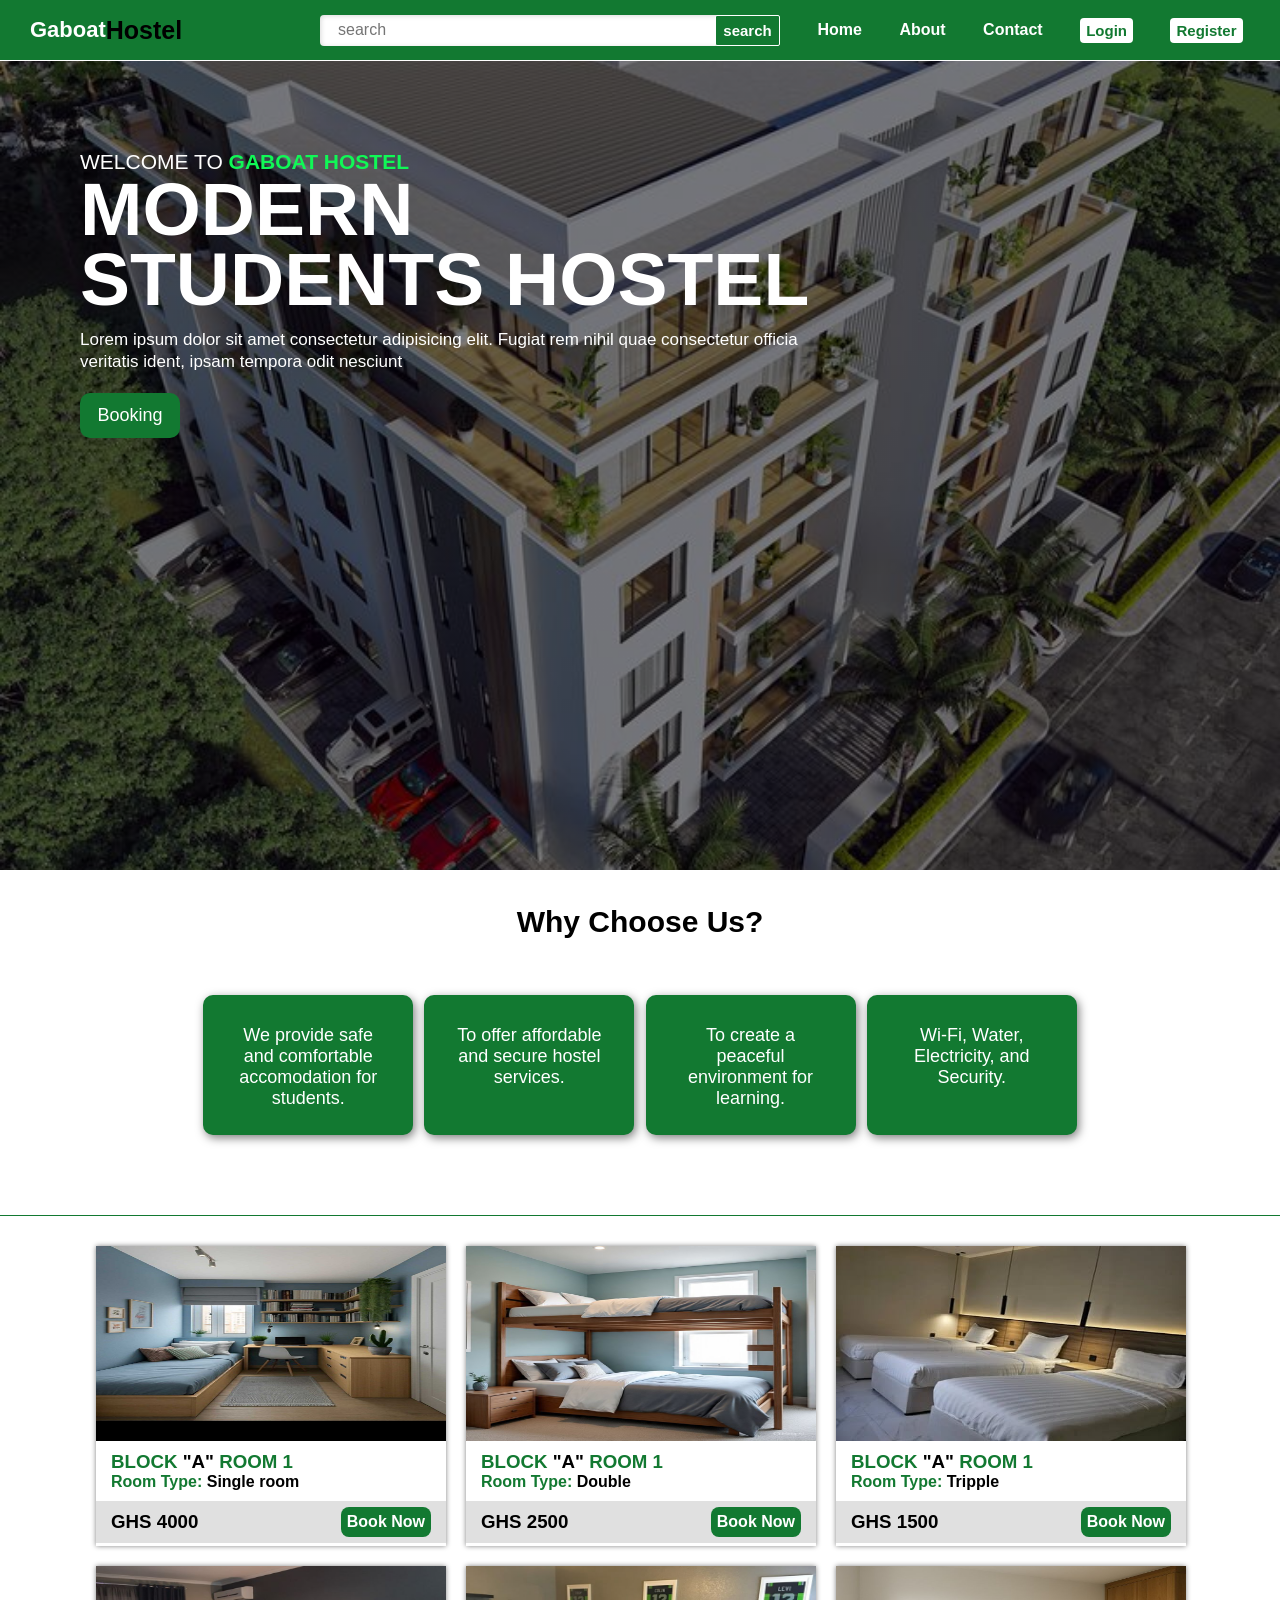
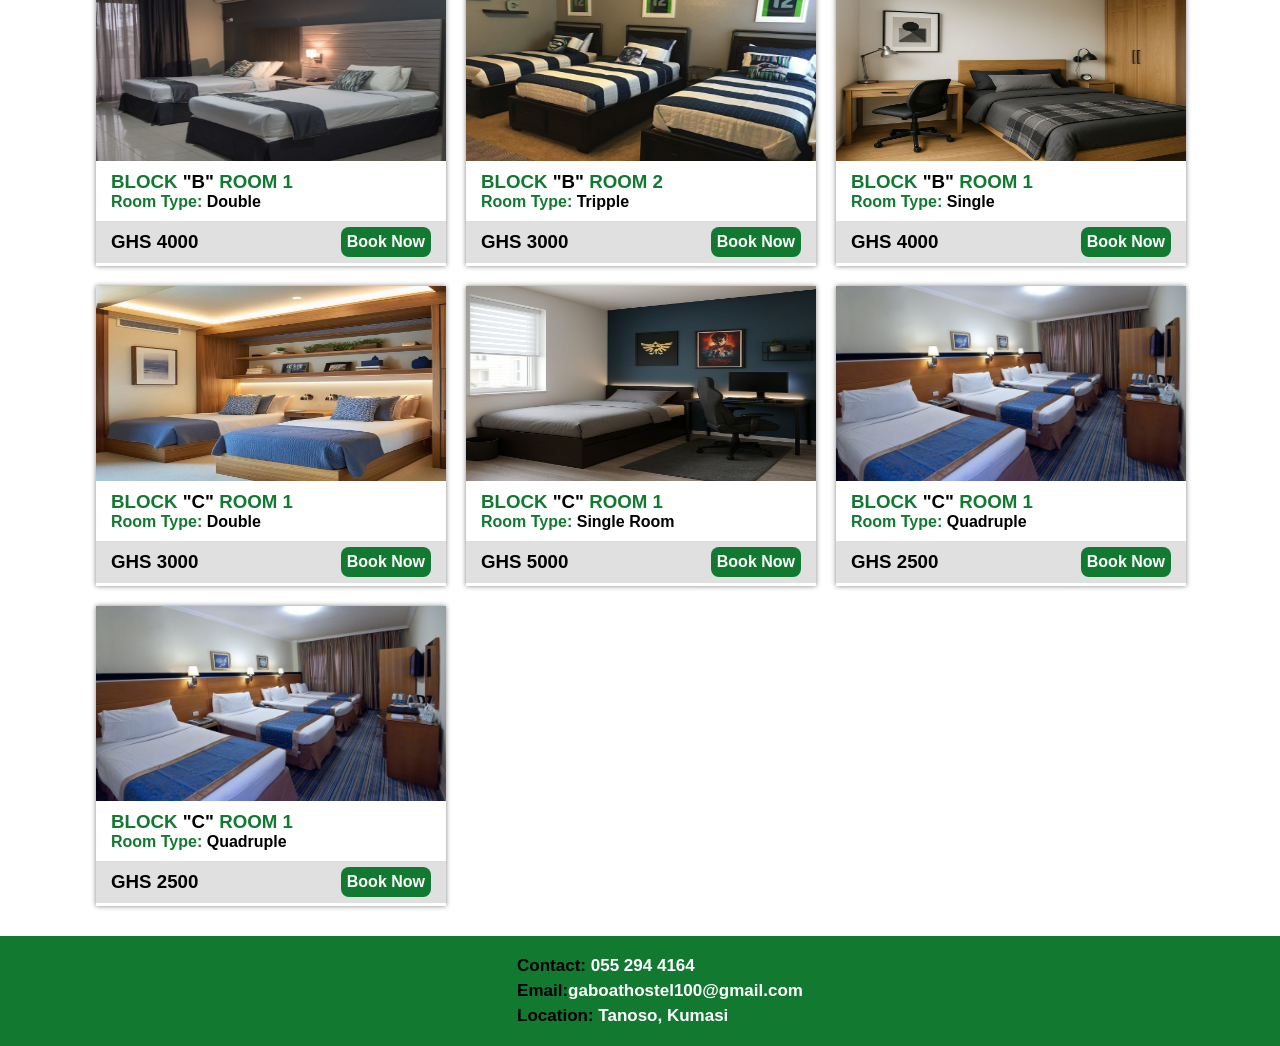
==== index.html @ 5fae3f0c "first commit" ====
<!DOCTYPE html>
<html lang="en">
<head>

     <!-- Basic Icons -->
<link href="https://cdn.boxicons.com/3.0.8/fonts/basic/boxicons.min.css" rel="stylesheet">
<!-- Filled Icons -->
<link href="https://cdn.boxicons.com/3.0.8/fonts/filled/boxicons-filled.min.css" rel="stylesheet">
<!-- Brand Icons -->
<link href="https://cdn.boxicons.com/3.0.8/fonts/brands/boxicons-brands.min.css" rel="stylesheet">
    <meta charset="UTF-8">
    <meta name="viewport" content="width=device-width, initial-scale=1.0">
    <title>Home Page</title>
    <link rel="stylesheet" href="index.css">
</head>
<body>
    <header>
        <div class="navbar">
            <div class="left_nav">
                Gaboat<strong class="hostel">Hostel</strong>
            </div>
            <div class="middle_nav">
                <input class="search_bar" type="text" placeholder="search">
                <button class="search_button">search</button>
            </div>
            <i id="menu-icon" class="bx bx-list-ul"></i>
            <div class="right_nav">
                <a class="home" href="index.html">Home</a>
                <a  class="about" href="#About">About</a>
                <a class="contact" href="contact.html">Contact</a>
                <button class="login_button"><a class="login" href="login.html">Login</a></button>
                <button class="register_button"><a class="register" href="register.html">Register</a></button>
            </div>
        </div>
    </header>
    
    <div class="home-page">
        <div class="section1">
            <div class="text-section">
                <p class="medium_text">WELCOME TO <strong class="strong">GABOAT HOSTEL</strong></p>
                <P class="large_text">MODERN <br> STUDENTS HOSTEL</P>
                <p class="small_text">Lorem ipsum dolor sit amet consectetur adipisicing elit. Fugiat rem nihil quae consectetur officia veritatis ident, ipsam tempora odit nesciunt 
                </p>
            </div>
            <div>
                <button class="booking"><a href="#bookRoom" target="_blank">Booking</a></button>

            </div>
            
        </div>

    </div>

    <!-- About Page -->

       
    <section id="About" class="About">
         <div class="headers">
            <h1>Why Choose Us?</h1>
        </div>
        
      <div class="boxes">
        <div class="box">
            We provide safe and comfortable accomodation for students.
        </div>

        <div class="box">
            To offer affordable and secure hostel services.
        </div>

        <div class="box">
            To create a peaceful environment for learning.
        </div>

        <div class="box">
            Wi-Fi, Water, Electricity, and Security.
        </div>
      </div>
    </section>


    <!-- Rooms -->
     <div class="main-room-box">
     <section id="bookRoom" class="rooms-page">
        <div class="rooms">
            <div class="image-box">
                <img src="multimedia/SingleRoom.jfif" alt="">
            </div>

            <div class="book-room">
                <h3>BLOCK <span>"A"</span> ROOM 1</h3>
                <p> <span>Room Type: </span>Single room</p>
            </div>

            <div class="book-price-box">
                <h3>GHS 4000</h3>
                <a href="booking.html">Book Now</a>
            </div>
        </div>
        <div class="rooms">
            <div class="image-box">
                <img src="multimedia/Regular Double.jfif" alt="">
            </div>

            <div class="book-room">
                <h3>BLOCK <span>"A"</span> ROOM 1</h3>
                <p> <span>Room Type: </span>Double</p>
            </div>

            <div class="book-price-box">
                <h3>GHS 2500</h3>
                <a href="booking.html">Book Now</a>
            </div>
        </div>
        <div class="rooms">
            <div class="image-box">
                <img src="multimedia/Three-bedroom apartment with a 70-inch screen in the living room.jfif" alt="">
            </div>

            <div class="book-room">
                <h3>BLOCK <span>"A"</span> ROOM 1</h3>
                <p> <span>Room Type: </span>Tripple</p>
            </div>

            <div class="book-price-box">
                <h3>GHS 1500</h3>
                <a href="booking.html">Book Now</a>
            </div>
        </div>
        <div class="rooms">
            <div class="image-box">
                <img src="multimedia/Simple lines create a statement in this double bedroom of a hotel.jfif" alt="Image">
            </div>

            <div class="book-room">
                <h3>BLOCK <span>"B"</span> ROOM 1</h3>
                <p> <span>Room Type: </span>Double</p>
            </div>

            <div class="book-price-box">
                <h3>GHS 4000</h3>
                <a href="booking.html">Book Now</a>
            </div>
        </div>
        <div class="rooms">
            <div class="image-box">
                <img src="multimedia/TRIPPLE BED.jfif" alt="">
            </div>

            <div class="book-room">
                <h3>BLOCK <span>"B"</span> ROOM 2</h3>
                <p> <span>Room Type: </span>Tripple</p>
            </div>

            <div class="book-price-box">
                <h3>GHS 3000</h3>
                <a href="booking.html">Book Now</a>
            </div>
        </div>
        <div class="rooms">
            <div class="image-box">
                <img src="multimedia/single room1.jfif" alt="">
            </div>

            <div class="book-room">
                <h3>BLOCK <span>"B"</span> ROOM 1</h3>
                <p> <span>Room Type: </span>Single</p>
            </div>

            <div class="book-price-box">
                <h3>GHS 4000</h3>
                <a href="booking.html">Book Now</a>
            </div>
        </div>
        <div class="rooms">
            <div class="image-box">
                <img src="multimedia/download (1).jfif" alt="">
            </div>

            <div class="book-room">
                <h3>BLOCK <span>"C"</span> ROOM 1</h3>
                <p> <span>Room Type: </span>Double</p>
            </div>

            <div class="book-price-box">
                <h3>GHS 3000</h3>
                <a href="booking.html">Book Now</a>
            </div>
        </div>
        <div class="rooms">
            <div class="image-box">
                <img src="multimedia/luxury single 2.jfif" alt="">
            </div>

            <div class="book-room">
                <h3>BLOCK <span>"C"</span> ROOM 1</h3>
                <p> <span>Room Type: </span>Single Room</p>
            </div>

            <div class="book-price-box">
                <h3>GHS 5000</h3>
                <a href="booking.html">Book Now</a>
            </div>
        </div>
        <div class="rooms">
            <div class="image-box">
                <img src="multimedia/4 Room.jfif" alt="">
            </div>

            <div class="book-room">
                <h3>BLOCK <span>"C"</span> ROOM 1</h3>
                <p> <span>Room Type: </span>Quadruple</p>
            </div>

            <div class="book-price-box">
                <h3>GHS 2500</h3>
                <a href="booking.html">Book Now</a>
            </div>
        </div>

        <div class="rooms">
            <div class="image-box">
                <img src="multimedia/4 Room.jfif" alt="">
            </div>

            <div class="book-room">
                <h3>BLOCK <span>"C"</span> ROOM 1</h3>
                <p> <span>Room Type: </span>Quadruple</p>
            </div>

            <div class="book-price-box">
                <h3>GHS 2500</h3>
                <a href="booking.html">Book Now</a>
            </div>
        </div>


     </section>
     </div>


    <!-- Footer -->
     <footer class="footer-page">
        <div>
            <p> <span>Contact:</span> 055 294 4164</p>
            <p><span>Email:</span>gaboathostel100@gmail.com</p>
            <p><span>Location:</span>  Tanoso, Kumasi</p>
        </div>
     </footer>

     <script src="JS/script.js"></script>
</body>
</html>
---- index.css ----
*{
    margin: 0;
    padding: 0;
    font-family: 'poppins', sans-serif;
    text-decoration: none;
    list-style-type: none;
}

/* Home Page */
html{
    scroll-behavior: smooth;
}
body{
    width: 100%;
    height: 100vh;

     @media screen and (max-width:1024px){
       width: 100%; 
       height: 100vh;
    }
}


#menu-icon{
    display: none;
    color: white;
    font-size: 30px;

     @media screen and (max-width:1024px){
       display: flex;
       font-size: 50px;

         
    }
}

header{
    width: 100%;
    height: auto;
    display: flex;
    align-items: center;
    justify-content: center;
}

.home-page{
    height: 90vh;
    width: 100%;
    background: linear-gradient(rgba(0,0,0,0.5),rgba(0,0,0,0.5)),url(multimedia/ROSELINE\ APARTMENTS\ -\ Omokha\ Isaac.jfif);
    background-position: center;
    background-repeat: no-repeat;
    background-size: cover;
    padding-top: 60px;

     @media screen and (max-width:1024px){     
        display: flex;
        flex-direction: column;
        height:fit-content ;
        
    }

}

.navbar{
    width:100%;
    height: 60px;
    background-color: rgb(18, 121, 49);
    border-bottom: 1px solid white;
    display: flex;
    align-items: center;
    position: fixed;
    top: 0;
    bottom: 0;
    right: 0;

     @media screen and (max-width:1024px){
        height: 60px;
        justify-content: space-between;
        padding: 0 30px;
            
    }
}


.left_nav{
    color: white;
    font-size: 22px;
    font-weight: 700;
    width: 300px;
    height: 50px;
    display: flex;
    justify-content: start;
    align-items: center;
    margin-left: 30px;

     @media screen and (max-width:1024px){
        font-size: 25px;
        font-weight: bold;
        width: fit-content;
        margin-left: 50px;   
    }
}

.hostel{
    font-size: 25px;
    color: black;

     @media screen and (max-width:1024px){
        font-size: 30px;
        font-weight: bold;   
    }
}

.middle_nav{
    flex: 1;
    height: 50px;
    display: flex;
    align-items: center;
    justify-content: center;

     @media screen and (max-width:1024px){
        height: 30px;  
        display: none;
    }

}

.search_bar{
    border-radius: 4px;
    width: 400px;
    height: 31px;
    outline: none;
    border: none;
    box-shadow: inset 1px 1px 5px rgba(0, 0, 0, 0.15);  

     @media screen and (max-width:1024px){
        height: 25px;
        
    }
}

input::placeholder{
    padding-left: 18px;
    font-size: 16px;
    font-weight: 500;
}

.search_bar:hover{
    box-shadow: 3px 3px 10px rgba(0, 0, 0, 0.15);
    background-color:white;
}

.search_button{
    width: 65px;
    border: none;
    height: 31px;
    margin-left: -5px;
    outline: none;
    border-radius: 2px;
    background-color:rgb(18, 121, 49) ;
    border: 1px solid white;
    color: white;
    font-size: 15px;
    font-weight: 600;  
    cursor: pointer;
    transition: background-color 0.3s, box-shadow 0.3s;

     @media screen and (max-width:1024px){
        height: 25px;   
    }
}

.search_button:hover{
    box-shadow: 1px 1px 6px rgba(0, 0, 0, 0.15);
    background-color: rgb(23, 136, 57);
}

.right_nav{
    width:500px;
    height: 50px;
    display: flex;
    justify-content: space-evenly;
    align-items: center;
    flex-shrink: 0;

     @media screen and (max-width:1024px){
        display: none;
        height: fit-content;  
    }
}

.right_nav.show{
    background-color:rgb(18, 121, 49) ;
    height: 70vh;
    display: flex;
    flex-direction: column;
    width: 40%;
    position: absolute;
    top: 50px;
    right: 0;
}


.login_button{
    background-color:white;
    border: none;
    border-radius: 4px;  
    transition: background-color 0.15s, box-shadow 0.15s;
    cursor: pointer;
}

.login_button:hover{
    background-color: rgb(245, 245, 245);
    box-shadow: 1px 1px 8px rgba(0, 0, 0, 0.15);
}

.register_button{
    background-color:white;
    border: none;
    border-radius: 4px;
    transition: background-color 0.15s, box-shadow 0.15s;
    cursor: pointer;
}

.register_button:hover{
    background-color: rgb(245, 245, 245);
    box-shadow: 1px 1px 8px rgba(0, 0, 0, 0.15);
}

.login, .register{
    display: flex;
    align-items: center;
    padding:4px 6px;
    color: rgb(18, 121, 49);
    font-size: 15px;
    font-weight: 600;

    @media screen and (max-width:1024px){
        font-size: 25px; 
    }
}

.home, .about, .contact, .rooms{
    color:white;
    font-size: 16px;
    font-weight: 700;

    @media screen and (max-width:1024px){
        font-size: 25px;  
    }

}

.home:hover, .about:hover, .contact:hover, .rooms:hover{
    color: rgb(19, 247, 87);
}


/* Section1 */
.section1{
    height: 100vh;
    margin-left: 80px;
    margin-top: 90px;

     @media screen and (max-width:1024px){
        display: flex;
        margin-left: unset; 
        flex-direction: column;
        width: 100%;
        height: 80vh;
        margin-top: 0px;
        justify-content: center;
        align-items: center;
        
    }

.text-section{
    @media screen and (max-width:1024px){
        display: flex;
        flex-direction: column;
        align-items: flex-start;
        justify-content: flex-start;
        margin-left: 25px;
    }
}

}

.medium_text, .large_text, .small_text{
    color: white;
}

.medium_text{
    font-size: 21px;

     @media screen and (max-width:1024px){
       font-size: 25px;
       font-weight: 600; 
       width: 100%;
    }
}

.strong{
    color:  rgb(16, 248, 86);;
}

.large_text{
    font-size: 75px;
    margin-top: 0;
    line-height: 70px;
    font-weight: 600;

     @media screen and (max-width:1024px){
       font-size: 50px;
       font-weight: 600; 
       line-height: 50px;
       margin-top: 5px;
    }
    
}

.small_text{
    font-size: 17px;
    font-weight: 500;
    display: flex;
    width: 740px;
    line-height: 22px;
    margin-top: 15px;

    @media screen and (max-width:1024px) {
        width: 100%;
        font-size: 23px;
        font-weight: 600;
        line-height: 28px;
        margin-top: 8px;
    }
}

/* Booking and Payment */
   

.booking{
    cursor: pointer;
    border-radius: 10px;
    margin-top: 20px;
    width: 100px;
    height: 45px;
    border: none;
    background-color: rgb(18, 121, 49);
    transition:background-color 0.15s, box-shadow 0.15s ;

     @media screen and (max-width:1024px){
       margin-bottom: 25px;
       width: 140px;
       height: 60px;
       margin-left: 25px;
    }

}

.booking:hover{
    background-color: rgb(20, 146, 58);
    box-shadow: 2px 2px 8px rgba(0, 0, 0, 0.15);
}

.booking a{
    color: white;
    font-size: 18px;

     @media screen and (max-width:1024px){
      font-size: 30px;
      font-weight: 600;
    }
}




/* About Page */

.About{
    border-bottom: 1px solid rgb(18, 121, 49);
    width: 100%;
    display: flex;
    justify-content: center;
    align-items: center;
    flex-direction: column;
}

.boxes{
    width: 70%;
    display: flex;
    align-items: center;
    justify-content: space-evenly;
    padding: 50px;
    margin-top: 1px;
    margin-bottom: 30px;

     @media screen and (max-width:1024px){
        display: grid;
       grid-template-columns: repeat(2,1fr);
       width: 60%;
       justify-content: center;
       gap: 15px;  
    }
}

.headers{
    text-align: center;
    margin-top: 35px;
}

.headers h1{
    color: black;
    margin-bottom: 5px;
    font-size: 30px;
}

.box{
    background-color: rgb(18, 121, 49);
    padding: 30px;
    text-align: center;
    border-radius: 10px;
    font-size: 18px;
    font-weight: 300;
    color: white;
    width: 150px;
    height: 80px;
    box-shadow: 2PX 3PX 10PX rgba(0, 0, 0, 0.5);

     @media screen and (max-width:1024px){
       width:90px;
       height:110px;
       font-size: 17px;
       font-weight: 600; 
    }
}



/* Rooms */
.main-room-box{
    margin-top: 30px;
    width: 100%;
    height: auto;
    display: flex;
    justify-content: space-evenly;
    align-items: center;
}


.rooms-page{
    width: 85%;
    height: auto;
    display: grid;
    grid-template-columns: repeat(3,1fr);
    gap: 20px;

     @media screen and (max-width:1024px){
        grid-template-columns: repeat(2, 1fr);
        width: 60%;
        justify-content: center;
        align-items: center; 
    }
    
}

.rooms{
    width: 350px;
    height: 300px;
    box-shadow: 0 0 5px gray;

     @media screen and (max-width:1024px){
       width: 170px;
       height: 200px;
    }
}

.image-box{
    width: 100%;
    height: 65%;

    

}

.image-box img{
    width: 100%;
    height: 100%;
}

.book-room{
   margin: 10px 0 10px 0;
   padding: 0 15px;
    
    @media screen and (max-width:1024px){
       padding: 0 5px;
       margin:5px 0 5px 0 ;
    }  
}
 
.book-room h3{
    color:rgb(18, 121, 49);
    
    @media screen and (max-width:1024px){
       font-size: 14px;  
    }
}

.book-room h3:hover{
    color: rgb(18, 121, 49);
}

.book-room h3 span{
    color: black;

    @media screen and (max-width:1024px){
       font-size: 14px;  
    }
}

.book-room p{
    color: black;
    font-size: 16px;
    font-weight: 800;

     @media screen and (max-width:1024px){
       font-size: 12px;
       font-weight: 700;  
    }

}

.book-room p span{
    color:rgb(18, 121, 49) ;
}

.book-room p:hover{
    color: black;
}

.book-price-box{
    height: 42px;
    display: flex;
    justify-content: space-between;
    align-items: center;
    padding: 0 15px;
    background-color: rgb(224, 224, 224);

    @media screen and (max-width:1024px){
       font-size: 16px;
       height: 29px;
       padding: 0 5px;
       margin-bottom: 10px;    
    }
}

.book-price-box a{
    border: none;
    background-color: rgb(18, 121, 49);
    padding: 6px;
    border-radius: 8px;
    color: white;
    transition: background-color 0.15s, box-shadow 0.15s;

    @media screen and (max-width:1024px){
       font-size: 12px;
       padding: 4px;
       border-radius: 4px;  
    }
}

.book-price-box a:hover{
    background-color: rgb(20, 146, 58);
    box-shadow: 2px 2px 8px rgba(0, 0, 0, 0.15);
}

.book-price-box h3{
    color: black;

    @media screen and (max-width:1024px){
       font-size: 14px;   
    }
}

.book-price-box h3:hover{
    color: black;
}








/* Footer */
.footer-page{
    width: 100%;
    background-color:rgb(18, 121, 49) ;
    color: white;
    font-size: 17px;
    font-weight: 600;
    padding: 20px;
    margin-top: 30px;
    display: flex;
    align-items: center;
    justify-content: center;
    
}

.footer-page div{
    width: fit-content;
    height: 100%;
    display: flex;
    flex-direction: column;
    align-items: flex-start;
    gap:5px;
}

span{
    color: black;
}
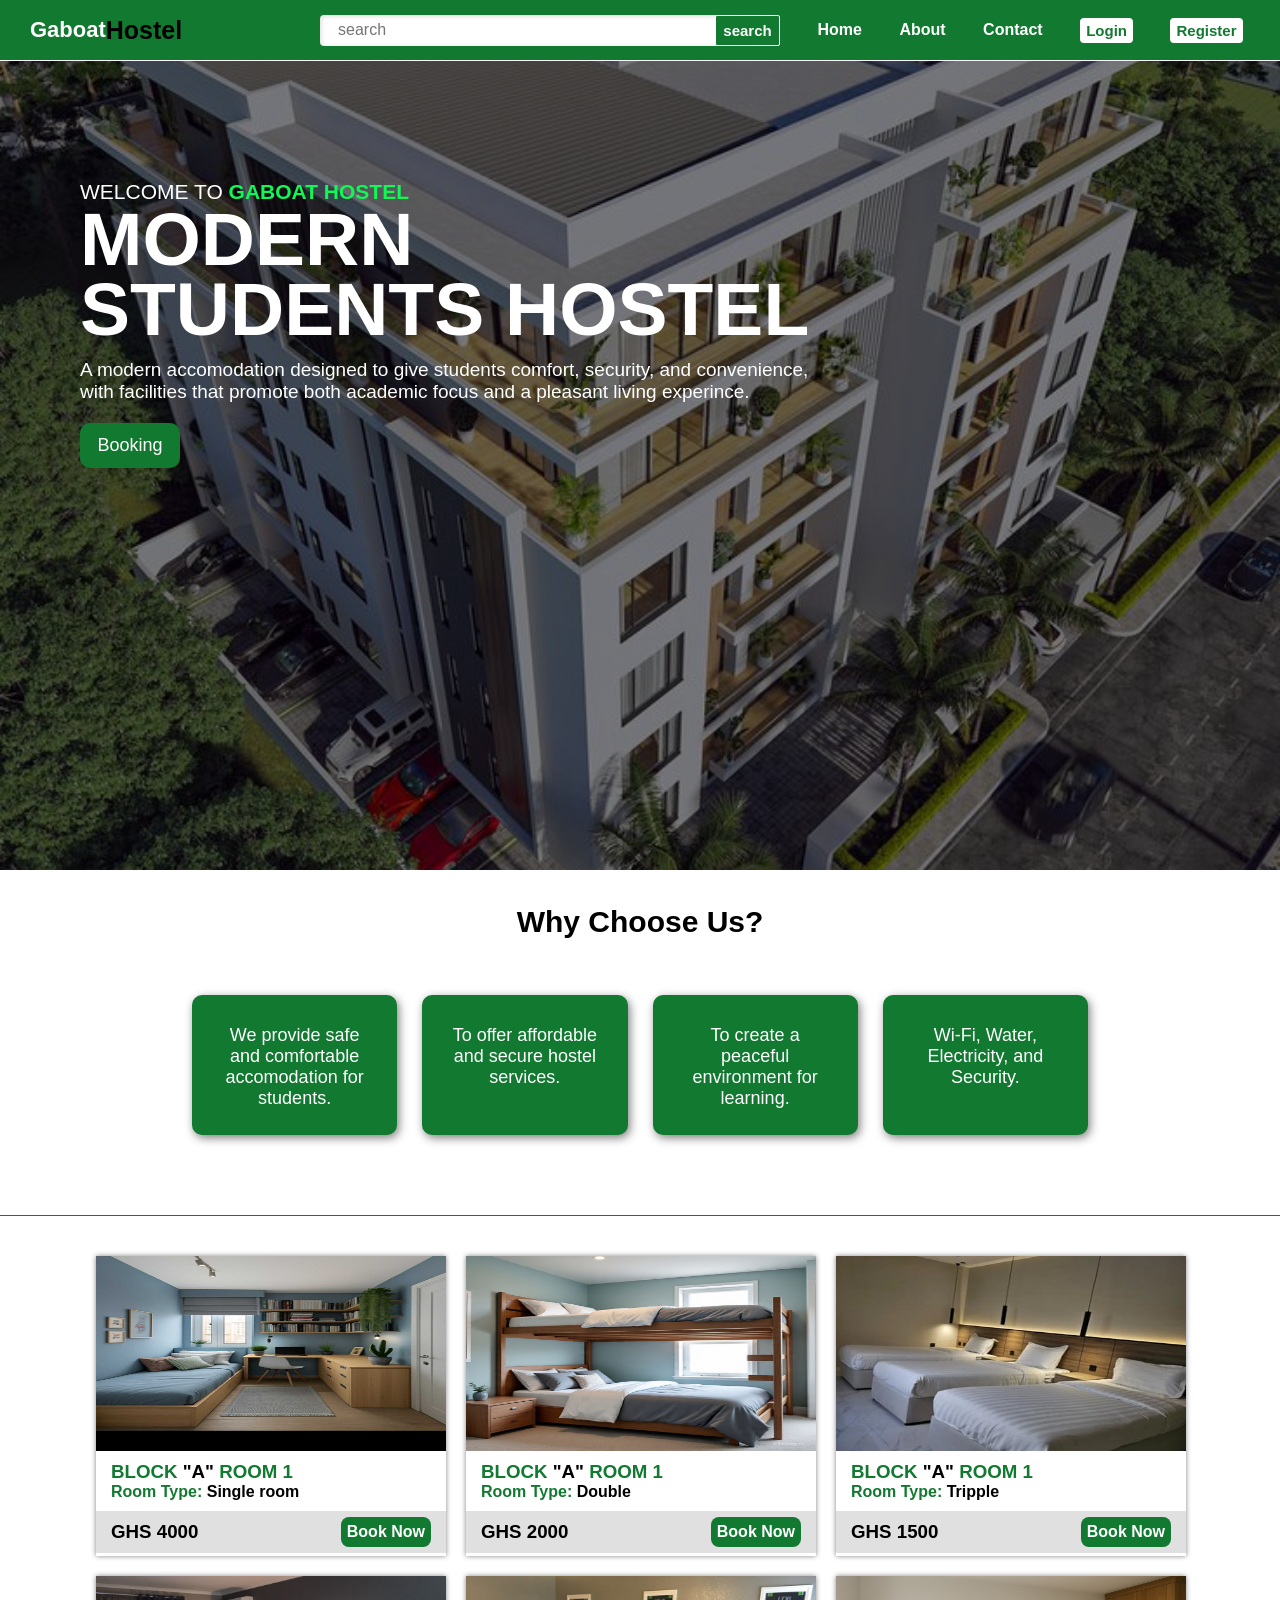
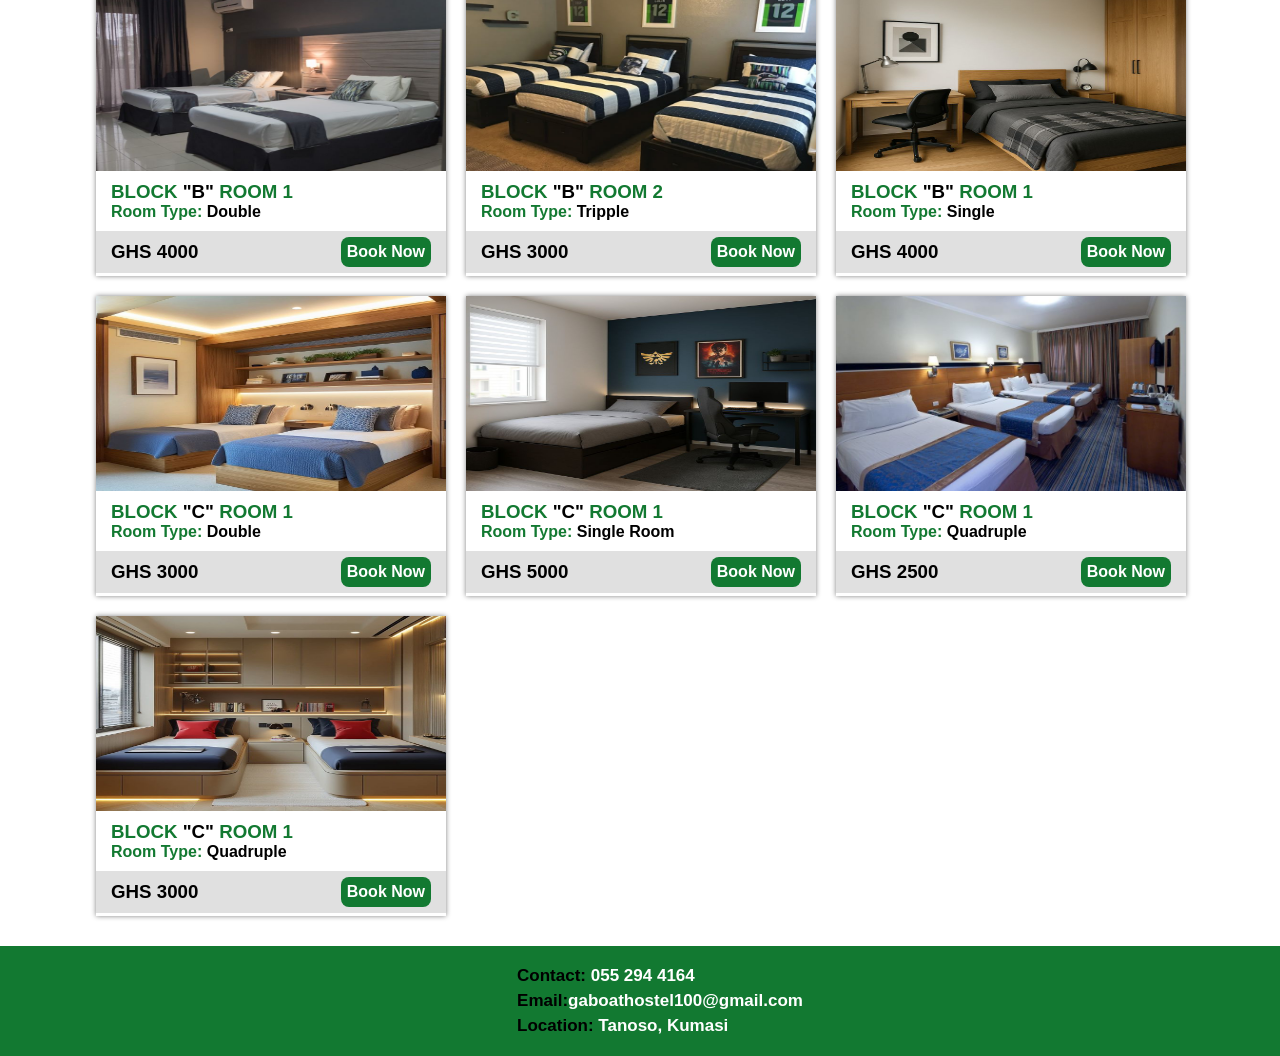
==== commit d50e4c21: "index added" ====
--- a/index.html
+++ b/index.html
@@ -11,7 +11,7 @@
     <meta charset="UTF-8">
     <meta name="viewport" content="width=device-width, initial-scale=1.0">
     <title>Home Page</title>
-    <link rel="stylesheet" href="index.css">
+    <link rel="stylesheet" href="CSS/home.css">
 </head>
 <body>
     <header>
@@ -25,7 +25,7 @@
             </div>
             <i id="menu-icon" class="bx bx-list-ul"></i>
             <div class="right_nav">
-                <a class="home" href="index.html">Home</a>
+                <a class="home" href="home.html">Home</a>
                 <a  class="about" href="#About">About</a>
                 <a class="contact" href="contact.html">Contact</a>
                 <button class="login_button"><a class="login" href="login.html">Login</a></button>
@@ -34,21 +34,18 @@
         </div>
     </header>
     
-    <div class="home-page">
-        <div class="section1">
+    <div class="hero-section">
+        <div class="hero-section1">
             <div class="text-section">
-                <p class="medium_text">WELCOME TO <strong class="strong">GABOAT HOSTEL</strong></p>
-                <P class="large_text">MODERN <br> STUDENTS HOSTEL</P>
-                <p class="small_text">Lorem ipsum dolor sit amet consectetur adipisicing elit. Fugiat rem nihil quae consectetur officia veritatis ident, ipsam tempora odit nesciunt 
-                </p>
+                <p class="sub_header">WELCOME TO <strong class="strong">GABOAT HOSTEL</strong></p>
+                <P class="main_header">MODERN <br> STUDENTS HOSTEL</P>
+                <p class="paragraph">A modern accomodation designed to give students comfort, security, and convenience, with facilities that promote both academic focus and a pleasant living experince.</p>
             </div>
             <div>
                 <button class="booking"><a href="#bookRoom" target="_blank">Booking</a></button>
 
             </div>
-            
-        </div>
-
+        </div>
     </div>
 
     <!-- About Page -->
@@ -79,7 +76,7 @@
     </section>
 
 
-    <!-- Rooms -->
+    <!-- Rooms Available -->
      <div class="main-room-box">
      <section id="bookRoom" class="rooms-page">
         <div class="rooms">
@@ -108,7 +105,7 @@
             </div>
 
             <div class="book-price-box">
-                <h3>GHS 2500</h3>
+                <h3>GHS 2000</h3>
                 <a href="booking.html">Book Now</a>
             </div>
         </div>
@@ -220,7 +217,7 @@
 
         <div class="rooms">
             <div class="image-box">
-                <img src="multimedia/4 Room.jfif" alt="">
+                <img src="multimedia/Luxury Double.jfif" alt="">
             </div>
 
             <div class="book-room">
@@ -229,7 +226,7 @@
             </div>
 
             <div class="book-price-box">
-                <h3>GHS 2500</h3>
+                <h3>GHS 3000</h3>
                 <a href="booking.html">Book Now</a>
             </div>
         </div>
--- a/CSS/home.css
+++ b/CSS/home.css
@@ -0,0 +1,626 @@
+*{
+    margin: 0;
+    padding: 0;
+    font-family: 'poppins', sans-serif;
+    text-decoration: none;
+    list-style-type: none;
+}
+
+/* Home Page */
+html{
+    scroll-behavior: smooth;
+}
+body{
+    width: 100%;
+    height: 100vh;
+
+     @media screen and (max-width:1024px){
+       width: 100%; 
+       height: 100vh;
+    }
+}
+
+
+#menu-icon{
+    display: none;
+    color: white;
+    font-size: 30px;
+
+     @media screen and (max-width:1024px){
+       display: flex;
+       font-size: 50px;
+
+         
+    }
+}
+
+/* Header */
+header{
+    width: 100%;
+    height: auto;
+    display: flex;
+    align-items: center;
+    justify-content: center;
+}
+
+/* Hero-Section */
+.hero-section{
+    height: 90vh;
+    width: 100%;
+    background: linear-gradient(rgba(0,0,0,0.5),rgba(0,0,0,0.5)),url(/multimedia/Gaboat-Hostel.jfif);
+    background-position: center;
+    background-repeat: no-repeat;
+    background-size: cover;
+    padding-top: 60px;
+
+     @media screen and (max-width:1024px){     
+        display: flex;
+        flex-direction: column;
+        height:fit-content ; 
+    }
+}
+
+/* NavBar */
+.navbar{
+    width:100%;
+    height: 60px;
+    background-color: rgb(18, 121, 49);
+    border-bottom: 1px solid white;
+    display: flex;
+    align-items: center;
+    position: fixed;
+    top: 0;
+    bottom: 0;
+    right: 0;
+
+     @media screen and (max-width:1024px){
+        height: 60px;
+        justify-content: space-between;
+        padding: 0 30px;      
+    }
+}
+
+
+.left_nav{
+    color: white;
+    font-size: 22px;
+    font-weight: 700;
+    width: 300px;
+    height: 50px;
+    display: flex;
+    justify-content: start;
+    align-items: center;
+    margin-left: 30px;
+
+     @media screen and (max-width:1024px){
+        font-size: 25px;
+        font-weight: bold;
+        width: fit-content;
+        margin-left: 50px;   
+    }
+}
+
+.hostel{
+    font-size: 25px;
+    color: black;
+
+     @media screen and (max-width:1024px){
+        font-size: 30px;
+        font-weight: bold;   
+    }
+}
+
+.middle_nav{
+    flex: 1;
+    height: 50px;
+    display: flex;
+    align-items: center;
+    justify-content: center;
+
+     @media screen and (max-width:1024px){
+        height: 30px;  
+        display: none;
+    }
+}
+
+.search_bar{
+    border-radius: 4px;
+    width: 400px;
+    height: 31px;
+    outline: none;
+    border: none;
+    box-shadow: inset 1px 1px 5px rgba(0, 0, 0, 0.15);  
+
+     @media screen and (max-width:1024px){
+        height: 25px;    
+    }
+}
+
+input::placeholder{
+    padding-left: 18px;
+    font-size: 16px;
+    font-weight: 500;
+}
+
+.search_bar:hover{
+    box-shadow: 3px 3px 10px rgba(0, 0, 0, 0.15);
+    background-color:white;
+}
+
+.search_button{
+    width: 65px;
+    border: none;
+    height: 31px;
+    margin-left: -5px;
+    outline: none;
+    border-radius: 2px;
+    background-color:rgb(18, 121, 49) ;
+    border: 1px solid white;
+    color: white;
+    font-size: 15px;
+    font-weight: 600;  
+    cursor: pointer;
+    transition: background-color 0.3s, box-shadow 0.3s;
+
+     @media screen and (max-width:1024px){
+        height: 25px;   
+    }
+}
+
+.search_button:hover{
+    box-shadow: 1px 1px 6px rgba(0, 0, 0, 0.15);
+    background-color: rgb(23, 136, 57);
+}
+
+.right_nav{
+    width:500px;
+    height: 50px;
+    display: flex;
+    justify-content: space-evenly;
+    align-items: center;
+    flex-shrink: 0;
+
+     @media screen and (max-width:1024px){
+        display: none;
+        height: fit-content;  
+    }
+}
+
+.right_nav.show{
+    background-color:rgb(18, 121, 49) ;
+    height: 70vh;
+    display: flex;
+    flex-direction: column;
+    width: 40%;
+    position: absolute;
+    top: 50px;
+    right: 20px;
+   
+}
+
+
+.login_button{
+    background-color:white;
+    border: none;
+    border-radius: 4px;  
+    transition: background-color 0.15s, box-shadow 0.15s;
+    cursor: pointer;
+}
+
+.login_button:hover{
+    background-color: rgb(245, 245, 245);
+    box-shadow: 1px 1px 8px rgba(0, 0, 0, 0.15);
+}
+
+.register_button{
+    background-color:white;
+    border: none;
+    border-radius: 4px;
+    transition: background-color 0.15s, box-shadow 0.15s;
+    cursor: pointer;
+}
+
+.register_button:hover{
+    background-color: rgb(245, 245, 245);
+    box-shadow: 1px 1px 8px rgba(0, 0, 0, 0.15);
+}
+
+.login, .register{
+    display: flex;
+    align-items: center;
+    padding:4px 6px;
+    color: rgb(18, 121, 49);
+    font-size: 15px;
+    font-weight: 600;
+
+    @media screen and (max-width:1024px){
+        font-size: 25px; 
+    }
+}
+
+.home, .about, .contact, .rooms{
+    color:white;
+    font-size: 16px;
+    font-weight: 700;
+
+    @media screen and (max-width:1024px){
+        font-size: 25px;  
+    }
+
+}
+
+.home:hover, .about:hover, .contact:hover, .rooms:hover{
+    color: rgb(19, 247, 87);
+}
+
+
+/* Section1 */
+.hero-section1{
+    height: 100vh;
+    margin-left: 80px;
+    margin-top: 120px;
+
+     @media screen and (max-width:1024px){
+        display: flex;
+        margin-left: unset; 
+        flex-direction: column;
+        width: 100%;
+        height: 80vh;
+        margin-top: 0px;
+        justify-content: center;
+        align-items: center;
+        
+    }
+
+.text-section{
+    @media screen and (max-width:1024px){
+        display: flex;
+        flex-direction: column;
+        align-items: flex-start;
+        justify-content: flex-start;
+        margin-left: 25px;
+    }
+}
+
+}
+
+.sub_header, .main_header, .paragraph{
+    color: white;
+}
+
+.sub_header{
+    font-size: 21px;
+
+     @media screen and (max-width:1024px){
+       font-size: 25px;
+       font-weight: 600; 
+       width: 100%;
+    }
+}
+
+.strong{
+    color:  rgb(16, 248, 86);;
+}
+
+.main_header{
+    font-size: 75px;
+    margin-top: 0;
+    line-height: 70px;
+    font-weight: 600;
+
+     @media screen and (max-width:1024px){
+       font-size: 50px;
+       font-weight: 600; 
+       line-height: 50px;
+       margin-top: 5px;
+    }
+    
+}
+
+.paragraph{
+    font-size: 19px;
+    font-weight: 500;
+    display: flex;
+    width: 740px;
+    line-height: 22px;
+    margin-top: 15px;
+
+    @media screen and (max-width:1024px) {
+        width: 100%;
+        font-size: 23px;
+        font-weight: 600;
+        line-height: 28px;
+        margin-top: 8px;
+    }
+}
+
+/* Booking */
+   
+.booking{
+    cursor: pointer;
+    border-radius: 10px;
+    margin-top: 20px;
+    width: 100px;
+    height: 45px;
+    border: none;
+    background-color: rgb(18, 121, 49);
+    transition:background-color 0.15s, box-shadow 0.15s ;
+
+     @media screen and (max-width:1024px){
+       margin-bottom: 25px;
+       width: 140px;
+       height: 60px;
+       margin-left: 25px;
+    }
+}
+
+.booking:hover{
+    background-color: rgb(20, 146, 58);
+    box-shadow: 2px 2px 8px rgba(0, 0, 0, 0.15);
+}
+
+.booking a{
+    color: white;
+    font-size: 18px;
+
+     @media screen and (max-width:1024px){
+      font-size: 30px;
+      font-weight: 600;
+    }
+}
+
+
+
+
+/* About Page */
+
+.About{
+    border-bottom: 1px solid rgb(18, 121, 49);
+    width: 100%;
+    display: flex;
+    justify-content: center;
+    align-items: center;
+    flex-direction: column;
+}
+
+.boxes{
+    width: 70%;
+    display: flex;
+    align-items: center;
+    justify-content: space-evenly;
+    padding: 50px;
+    gap: 25px;
+    margin-top: 1px;
+    margin-bottom: 30px;
+
+     @media screen and (max-width:1024px){
+       display: grid;
+       grid-template-columns: repeat(2,1fr);
+       width: 60%;
+       justify-content: center;
+       gap: 15px;  
+    }
+}
+
+.headers{
+    text-align: center;
+    margin-top: 35px;
+}
+
+.headers h1{
+    color: black;
+    margin-bottom: 5px;
+    font-size: 30px;
+}
+
+.box{
+    background-color: rgb(18, 121, 49);
+    padding: 30px;
+    text-align: center;
+    border-radius: 10px;
+    font-size: 18px;
+    font-weight: 300;
+    color: white;
+    width: 150px;
+    height: 80px;
+    box-shadow: 2PX 3PX 10PX rgba(0, 0, 0, 0.5);
+
+     @media screen and (max-width:1024px){
+       width:100px;
+       height:130px;
+       font-size: 17px;
+       font-weight: 600; 
+    }
+}
+
+
+
+/* Rooms pictures*/
+.main-room-box{
+    margin-top: 40px;
+    width: 100%;
+    height: auto;
+    display: flex;
+    justify-content: space-evenly;
+    align-items: center;
+}
+
+
+.rooms-page{
+    width: 85%;
+    height: auto;
+    display: grid;
+    grid-template-columns: repeat(3,1fr);
+    gap: 20px;
+
+     @media screen and (max-width:1024px){
+        grid-template-columns: repeat(2, 1fr);
+        width: 60%;
+        justify-content: center;
+        align-items: center; 
+    }  
+}
+
+.rooms{
+    width: 350px;
+    height: 300px;
+    box-shadow: 0 0 5px gray;
+
+     @media screen and (max-width:1024px){
+       width: 170px;
+       height: 200px;
+    }
+}
+
+.image-box{
+    width: 100%;
+    height: 65%;
+}
+
+.image-box img{
+    width: 100%;
+    height: 100%;
+}
+
+.book-room{
+   margin: 10px 0 10px 0;
+   padding: 0 15px;
+    
+    @media screen and (max-width:1024px){
+       padding: 0 5px;
+       margin:5px 0 5px 0 ;
+    }  
+}
+ 
+.book-room h3{
+    color:rgb(18, 121, 49);
+    
+    @media screen and (max-width:1024px){
+       font-size: 14px;  
+    }
+}
+
+.book-room h3:hover{
+    color: rgb(18, 121, 49);
+}
+
+.book-room h3 span{
+    color: black;
+
+    @media screen and (max-width:1024px){
+       font-size: 14px;  
+    }
+}
+
+.book-room p{
+    color: black;
+    font-size: 16px;
+    font-weight: 800;
+
+     @media screen and (max-width:1024px){
+       font-size: 12px;
+       font-weight: 700;  
+    }
+}
+
+.book-room p span{
+    color:rgb(18, 121, 49) ;
+}
+
+.book-room p:hover{
+    color: black;
+}
+
+.book-price-box{
+    height: 42px;
+    display: flex;
+    justify-content: space-between;
+    align-items: center;
+    padding: 0 15px;
+    background-color: rgb(224, 224, 224);
+
+    @media screen and (max-width:1024px){
+       font-size: 16px;
+       height: 29px;
+       padding: 0 5px;
+       margin-bottom: 10px;    
+    }
+}
+
+.book-price-box a{
+    border: none;
+    background-color: rgb(18, 121, 49);
+    padding: 6px;
+    border-radius: 8px;
+    color: white;
+    transition: background-color 0.15s, box-shadow 0.15s;
+
+    @media screen and (max-width:1024px){
+       font-size: 12px;
+       padding: 4px;
+       border-radius: 4px;  
+    }
+}
+
+.book-price-box a:hover{
+    background-color: rgb(20, 146, 58);
+    box-shadow: 2px 2px 8px rgba(0, 0, 0, 0.15);
+}
+
+.book-price-box h3{
+    color: black;
+
+    @media screen and (max-width:1024px){
+       font-size: 14px;   
+    }
+}
+
+.book-price-box h3:hover{
+    color: black;
+}
+
+
+
+
+/* Footer Page */
+.footer-page{
+    width: 100%;
+    background-color:rgb(18, 121, 49) ;
+    color: white;
+    font-size: 17px;
+    font-weight: 600;
+    padding: 20px;
+    margin-top: 30px;
+    display: flex;
+    align-items: center;
+    justify-content: center;
+    
+}
+
+.footer-page div{
+    width: fit-content;
+    height: 100%;
+    display: flex;
+    flex-direction: column;
+    align-items: flex-start;
+    gap:5px;
+}
+
+span{
+    color: black;
+}
+
+
+
+
+
+
+
+
+
+
+
+
+
+
+
